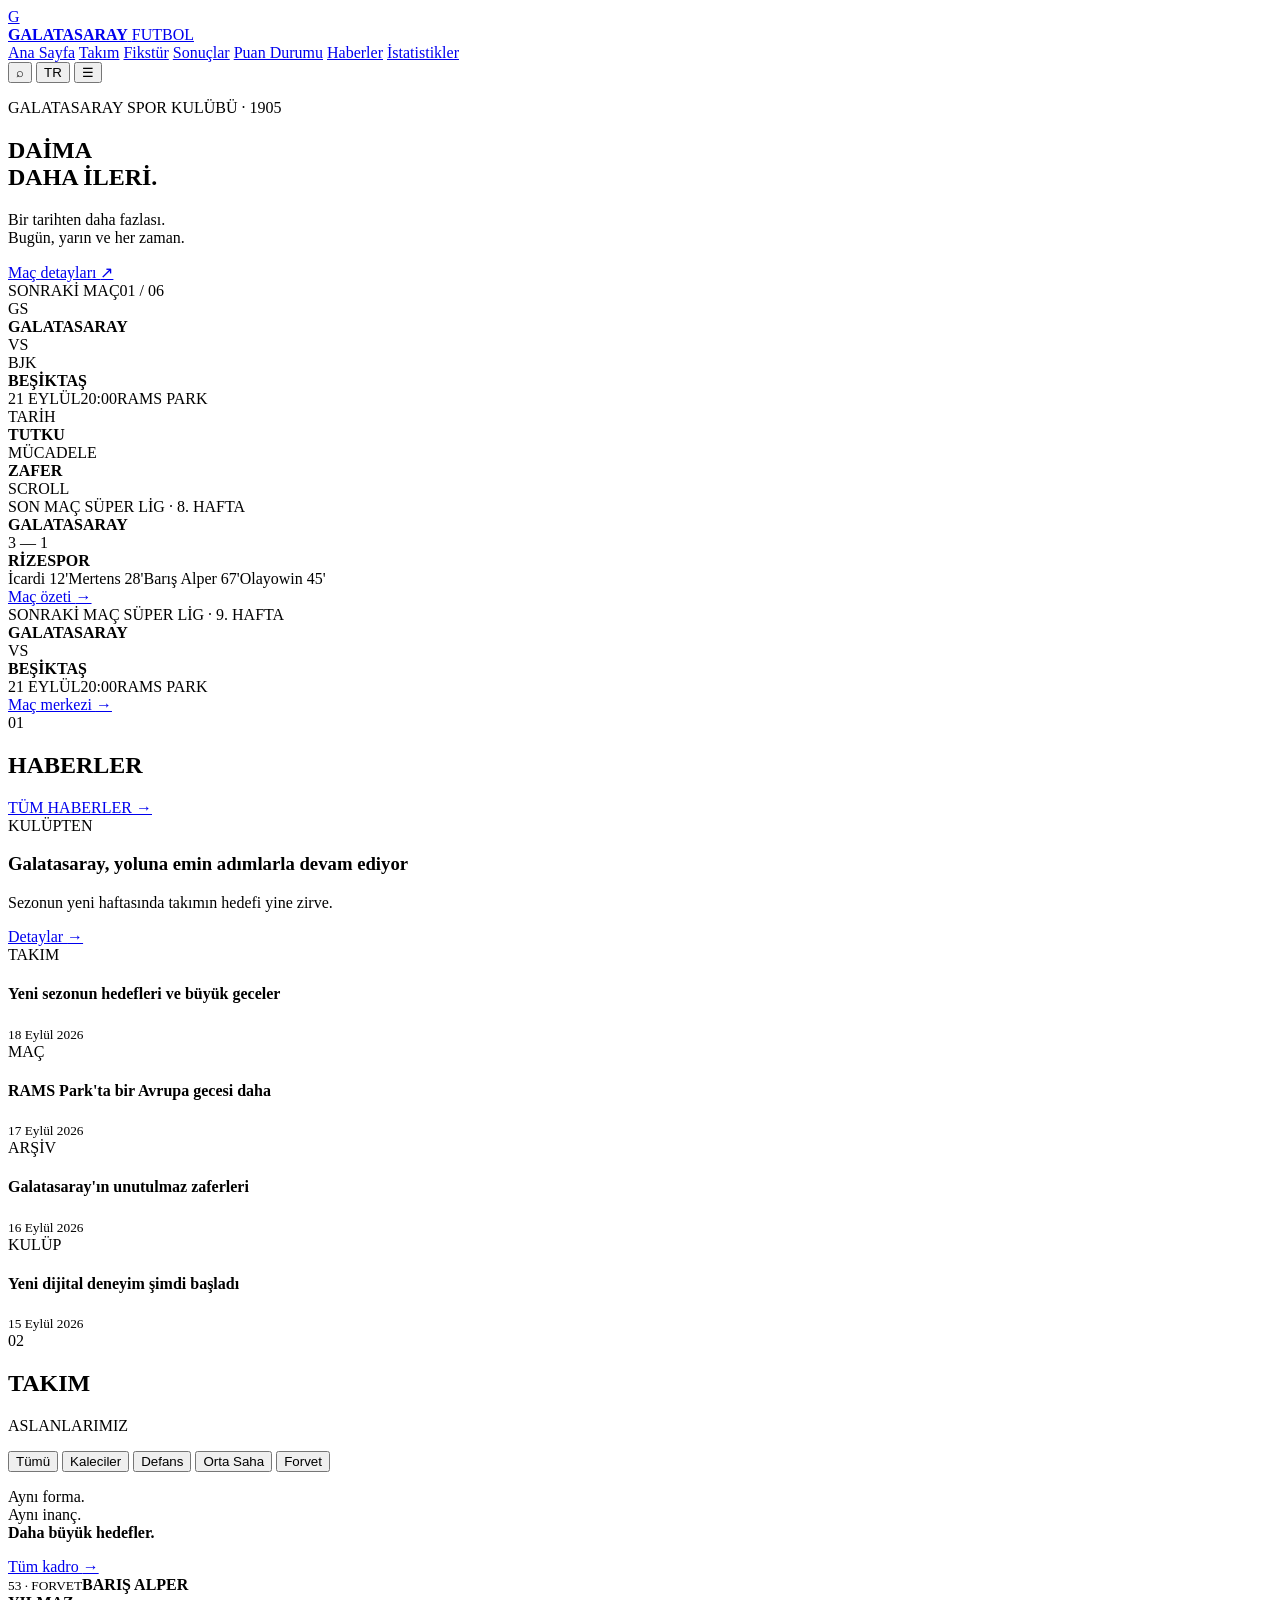
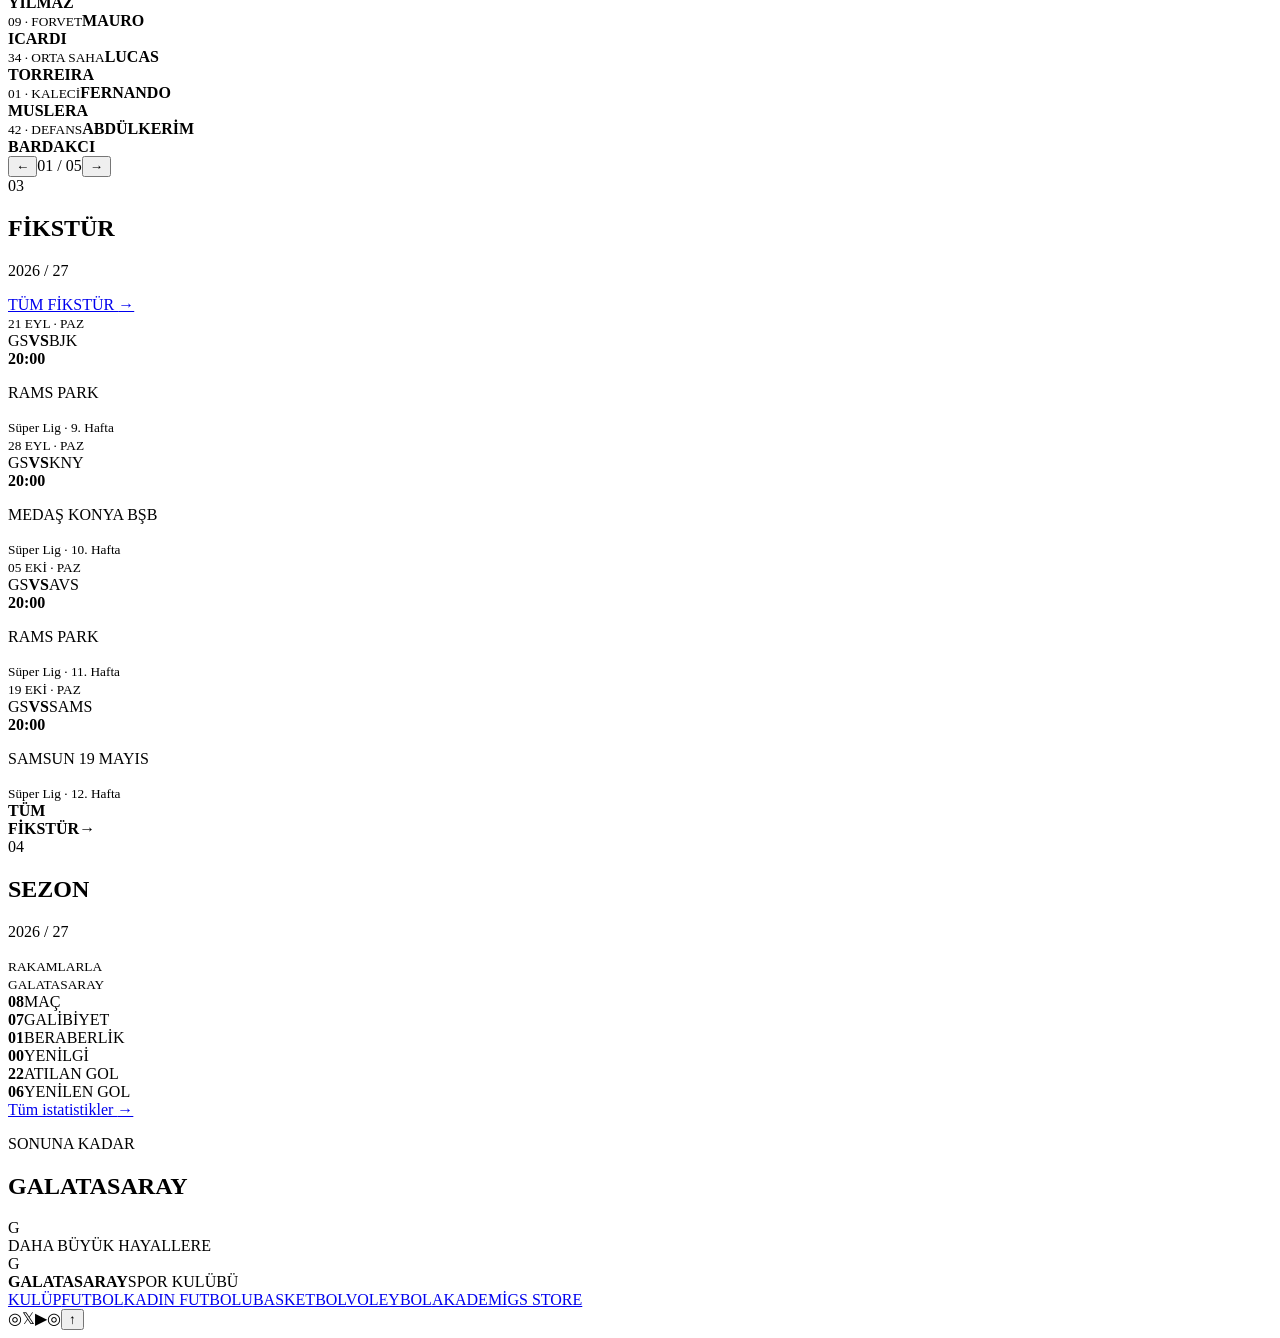
==== index[1].html @ 46cff98d "Add files via upload" ====
<!DOCTYPE html>
<html lang="tr">
<head>
  <meta charset="UTF-8" />
  <meta name="viewport" content="width=device-width, initial-scale=1.0" />
  <meta name="description" content="Galatasaray Futbol - modern taraftar deneyimi" />
  <title>Galatasaray Futbol</title>
  <link rel="preconnect" href="https://fonts.googleapis.com">
  <link rel="preconnect" href="https://fonts.gstatic.com" crossorigin>
  <link href="https://fonts.googleapis.com/css2?family=Inter:wght@400;500;600;700;800;900&family=Manrope:wght@400;500;600;700;800&display=swap" rel="stylesheet">
  <link rel="stylesheet" href="styles.css" />
</head>
<body>
  <div class="noise"></div>

  <header class="site-header" id="siteHeader">
    <a class="brand" href="#top" aria-label="Galatasaray Futbol ana sayfa">
      <div class="crest-mini">G</div>
      <div class="brand-copy">
        <strong>GALATASARAY</strong>
        <span>FUTBOL</span>
      </div>
    </a>

    <nav class="main-nav" aria-label="Ana menü">
      <a class="active" href="#top">Ana Sayfa</a>
      <a href="#team">Takım</a>
      <a href="#fixtures">Fikstür</a>
      <a href="#results">Sonuçlar</a>
      <a href="#table">Puan Durumu</a>
      <a href="#news">Haberler</a>
      <a href="#stats">İstatistikler</a>
    </nav>

    <div class="header-actions">
      <button class="icon-btn" aria-label="Ara">⌕</button>
      <button class="icon-btn" aria-label="Dil">TR</button>
      <button class="icon-btn menu-btn" aria-label="Menüyü aç">☰</button>
    </div>
  </header>

  <main id="top">
    <section class="hero section-reveal">
      <div class="hero-art" aria-hidden="true">
        <div class="hero-glow glow-1"></div>
        <div class="hero-glow glow-2"></div>
        <div class="hero-lines"></div>
        <div class="hero-orb"></div>
      </div>

      <div class="hero-copy">
        <p class="eyebrow">GALATASARAY SPOR KULÜBÜ · 1905</p>
        <h1>DAİMA<br><span>DAHA İLERİ.</span></h1>
        <p class="hero-sub">Bir tarihten daha fazlası.<br />Bugün, yarın ve her zaman.</p>
        <a class="gold-btn" href="#next-match">Maç detayları <span>↗</span></a>
      </div>

      <div class="hero-match glass-card" id="next-match">
        <div class="match-meta"><span>SONRAKİ MAÇ</span><span>01 / 06</span></div>
        <div class="teams">
          <div class="team">
            <div class="crest">GS</div>
            <strong>GALATASARAY</strong>
          </div>
          <div class="vs">VS</div>
          <div class="team">
            <div class="crest opponent">BJK</div>
            <strong>BEŞİKTAŞ</strong>
          </div>
        </div>
        <div class="match-details"><span>21 EYLÜL</span><span>20:00</span><span>RAMS PARK</span></div>
      </div>

      <div class="hero-side-note">TARİH<br /><strong>TUTKU</strong><br />MÜCADELE<br /><strong>ZAFER</strong></div>
      <div class="scroll-cue"><span>SCROLL</span><i></i></div>
    </section>

    <section class="match-strip section-reveal" id="results">
      <div class="result-panel">
        <div class="panel-kicker">SON MAÇ <span>SÜPER LİG · 8. HAFTA</span></div>
        <div class="score-row"><strong>GALATASARAY</strong><div class="score">3 <span>—</span> 1</div><strong>RİZESPOR</strong></div>
        <div class="scorers"><span>İcardi 12'</span><span>Mertens 28'</span><span>Barış Alper 67'</span><span>Olayowin 45'</span></div>
        <a href="#" class="outline-btn">Maç özeti <span>→</span></a>
      </div>
      <div class="result-panel next">
        <div class="panel-kicker">SONRAKİ MAÇ <span>SÜPER LİG · 9. HAFTA</span></div>
        <div class="score-row compact"><strong>GALATASARAY</strong><div class="score">VS</div><strong>BEŞİKTAŞ</strong></div>
        <div class="match-details"><span>21 EYLÜL</span><span>20:00</span><span>RAMS PARK</span></div>
        <a href="#fixtures" class="outline-btn">Maç merkezi <span>→</span></a>
      </div>
    </section>

    <section class="content-section news-section section-reveal" id="news">
      <div class="section-heading">
        <div><span class="section-index">01</span><h2>HABERLER</h2></div>
        <a href="#" class="text-link">TÜM HABERLER <span>→</span></a>
      </div>

      <div class="news-layout">
        <article class="featured-news">
          <div class="fake-photo photo-football"></div>
          <div class="news-tag">KULÜPTEN</div>
          <h3>Galatasaray, yoluna emin adımlarla devam ediyor</h3>
          <p>Sezonun yeni haftasında takımın hedefi yine zirve.</p>
          <a href="#" class="outline-btn">Detaylar <span>→</span></a>
        </article>
        <div class="news-list">
          <article class="news-item"><div class="thumb thumb-1"></div><div><span>TAKIM</span><h4>Yeni sezonun hedefleri ve büyük geceler</h4><small>18 Eylül 2026</small></div></article>
          <article class="news-item"><div class="thumb thumb-2"></div><div><span>MAÇ</span><h4>RAMS Park'ta bir Avrupa gecesi daha</h4><small>17 Eylül 2026</small></div></article>
          <article class="news-item"><div class="thumb thumb-3"></div><div><span>ARŞİV</span><h4>Galatasaray'ın unutulmaz zaferleri</h4><small>16 Eylül 2026</small></div></article>
          <article class="news-item"><div class="thumb thumb-4"></div><div><span>KULÜP</span><h4>Yeni dijital deneyim şimdi başladı</h4><small>15 Eylül 2026</small></div></article>
        </div>
      </div>
    </section>

    <section class="content-section team-section section-reveal" id="team">
      <div class="section-heading">
        <div><span class="section-index">02</span><h2>TAKIM</h2><p>ASLANLARIMIZ</p></div>
        <div class="role-tabs" role="tablist">
          <button class="role-tab active" data-role="all">Tümü</button>
          <button class="role-tab" data-role="kaleciler">Kaleciler</button>
          <button class="role-tab" data-role="defans">Defans</button>
          <button class="role-tab" data-role="orta">Orta Saha</button>
          <button class="role-tab" data-role="forvet">Forvet</button>
        </div>
      </div>

      <div class="team-stage">
        <div class="team-copy">
          <p>Aynı forma.<br />Aynı inanç.<br /><strong>Daha büyük hedefler.</strong></p>
          <a href="#" class="outline-btn">Tüm kadro <span>→</span></a>
        </div>
        <div class="player-carousel" id="playerCarousel">
          <article class="player-card featured" data-role="forvet"><div class="player-silhouette p1"></div><div class="player-info"><small>53 · FORVET</small><strong>BARIŞ ALPER<br />YILMAZ</strong></div></article>
          <article class="player-card" data-role="forvet"><div class="player-silhouette p2"></div><div class="player-info"><small>09 · FORVET</small><strong>MAURO<br />ICARDI</strong></div></article>
          <article class="player-card" data-role="orta"><div class="player-silhouette p3"></div><div class="player-info"><small>34 · ORTA SAHA</small><strong>LUCAS<br />TORREIRA</strong></div></article>
          <article class="player-card" data-role="kaleciler"><div class="player-silhouette p4"></div><div class="player-info"><small>01 · KALECİ</small><strong>FERNANDO<br />MUSLERA</strong></div></article>
          <article class="player-card" data-role="defans"><div class="player-silhouette p5"></div><div class="player-info"><small>42 · DEFANS</small><strong>ABDÜLKERİM<br />BARDAKCI</strong></div></article>
        </div>
        <div class="carousel-controls"><button id="prevPlayer">←</button><span id="playerCount">01 / 05</span><button id="nextPlayer">→</button></div>
      </div>
    </section>

    <section class="content-section fixture-section section-reveal" id="fixtures">
      <div class="section-heading">
        <div><span class="section-index">03</span><h2>FİKSTÜR</h2><p>2026 / 27</p></div>
        <a href="#" class="text-link">TÜM FİKSTÜR <span>→</span></a>
      </div>
      <div class="fixture-track">
        <article class="fixture-card active"><small>21 EYL · PAZ</small><div class="fixture-teams"><span>GS</span><b>VS</b><span>BJK</span></div><strong>20:00</strong><p>RAMS PARK</p><small>Süper Lig · 9. Hafta</small></article>
        <article class="fixture-card"><small>28 EYL · PAZ</small><div class="fixture-teams"><span>GS</span><b>VS</b><span>KNY</span></div><strong>20:00</strong><p>MEDAŞ KONYA BŞB</p><small>Süper Lig · 10. Hafta</small></article>
        <article class="fixture-card"><small>05 EKİ · PAZ</small><div class="fixture-teams"><span>GS</span><b>VS</b><span>AVS</span></div><strong>20:00</strong><p>RAMS PARK</p><small>Süper Lig · 11. Hafta</small></article>
        <article class="fixture-card"><small>19 EKİ · PAZ</small><div class="fixture-teams"><span>GS</span><b>VS</b><span>SAMS</span></div><strong>20:00</strong><p>SAMSUN 19 MAYIS</p><small>Süper Lig · 12. Hafta</small></article>
        <article class="fixture-card all-fixtures"><b>TÜM<br />FİKSTÜR</b><span>→</span></article>
      </div>
    </section>

    <section class="content-section season-section section-reveal" id="stats">
      <div class="season-copy"><span class="section-index">04</span><h2>SEZON</h2><p>2026 / 27</p><small>RAKAMLARLA<br />GALATASARAY</small></div>
      <div class="season-stats">
        <div><strong>08</strong><span>MAÇ</span></div>
        <div><strong>07</strong><span>GALİBİYET</span></div>
        <div><strong>01</strong><span>BERABERLİK</span></div>
        <div><strong>00</strong><span>YENİLGİ</span></div>
        <div><strong>22</strong><span>ATILAN GOL</span></div>
        <div><strong>06</strong><span>YENİLEN GOL</span></div>
      </div>
      <a href="#table" class="outline-btn">Tüm istatistikler <span>→</span></a>
    </section>

    <section class="stadium-section section-reveal" id="table">
      <div class="stadium-overlay"></div>
      <div class="stadium-content"><p>SONUNA KADAR</p><h2>GALATASARAY</h2><div class="crest-large">G</div><span>DAHA BÜYÜK HAYALLERE</span></div>
    </section>
  </main>

  <footer class="site-footer">
    <div class="brand footer-brand"><div class="crest-mini">G</div><div class="brand-copy"><strong>GALATASARAY</strong><span>SPOR KULÜBÜ</span></div></div>
    <div class="footer-links"><a href="#">KULÜP</a><a href="#">FUTBOL</a><a href="#">KADIN FUTBOLU</a><a href="#">BASKETBOL</a><a href="#">VOLEYBOL</a><a href="#">AKADEMİ</a><a href="#">GS STORE</a></div>
    <div class="socials"><span>◎</span><span>𝕏</span><span>▶</span><span>◎</span><button id="backTop" aria-label="Başa dön">↑</button></div>
  </footer>

  <script src="script.js"></script>
</body>
</html>
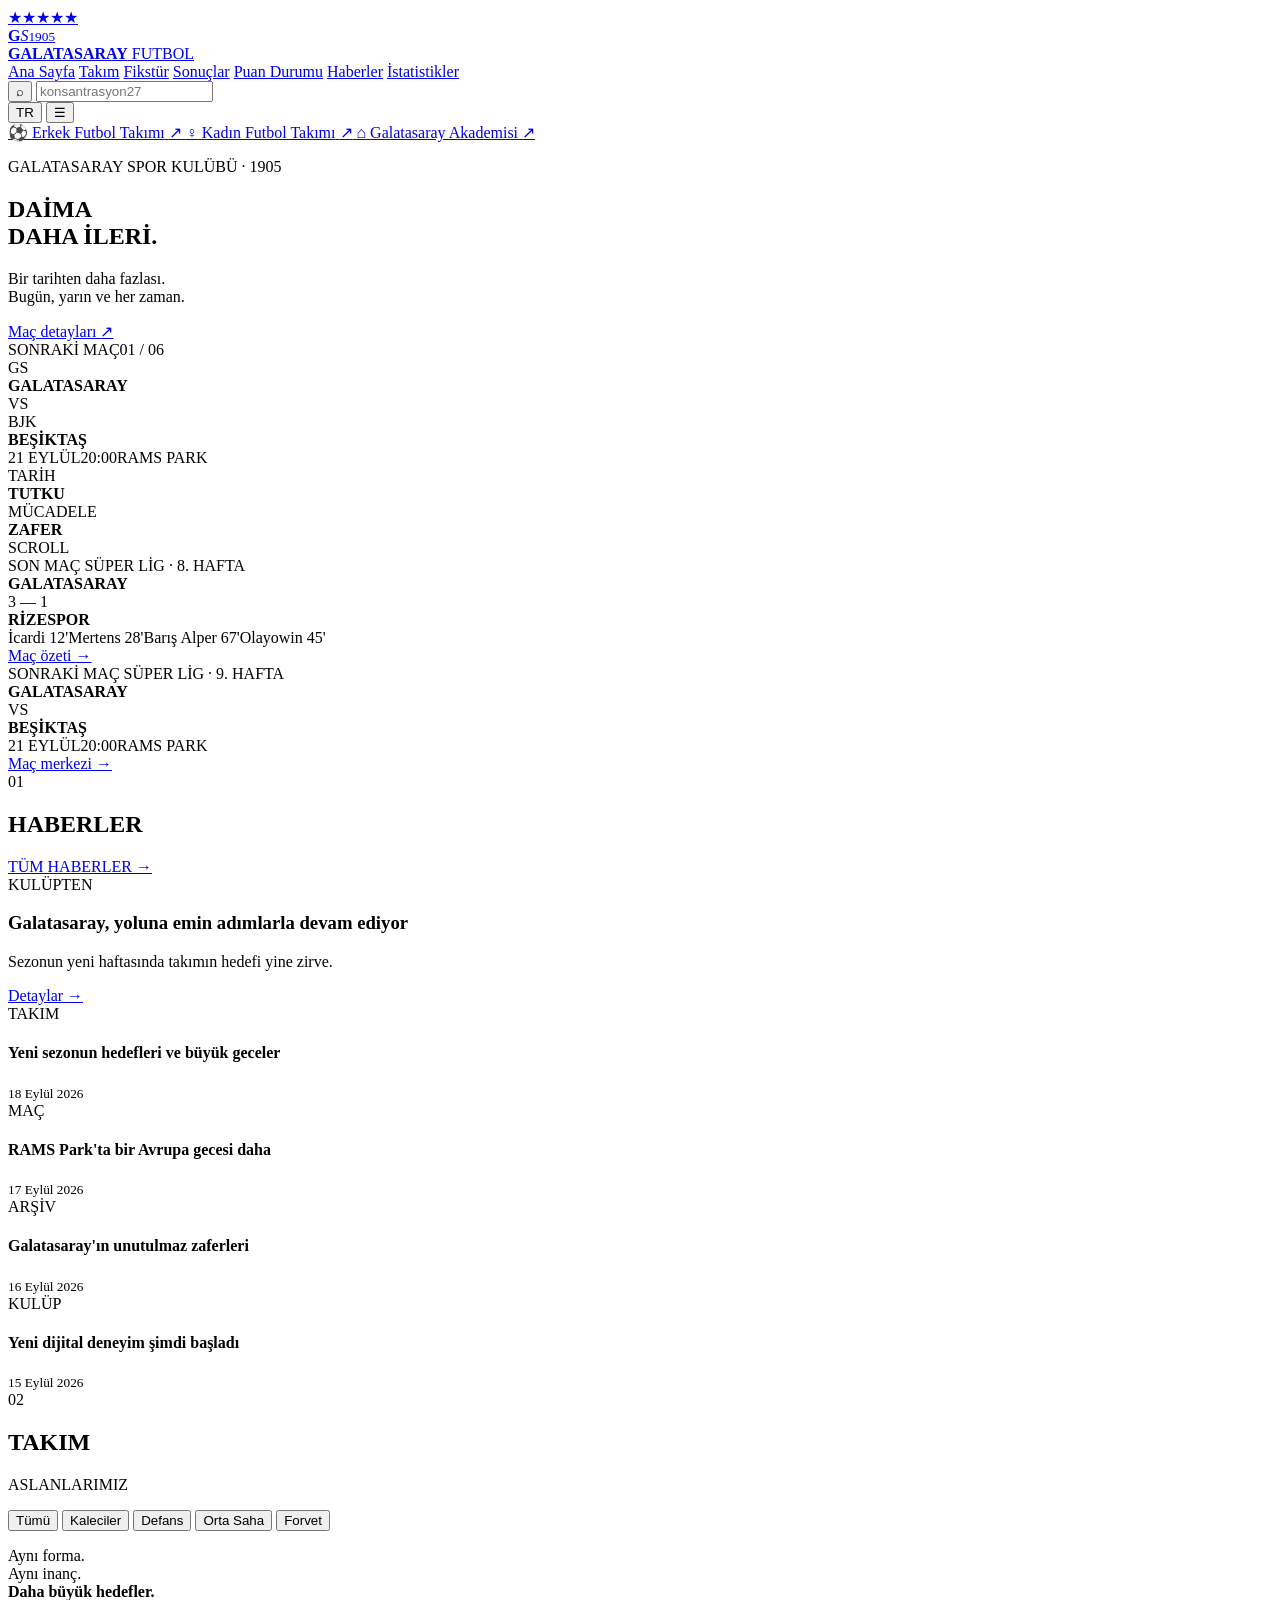
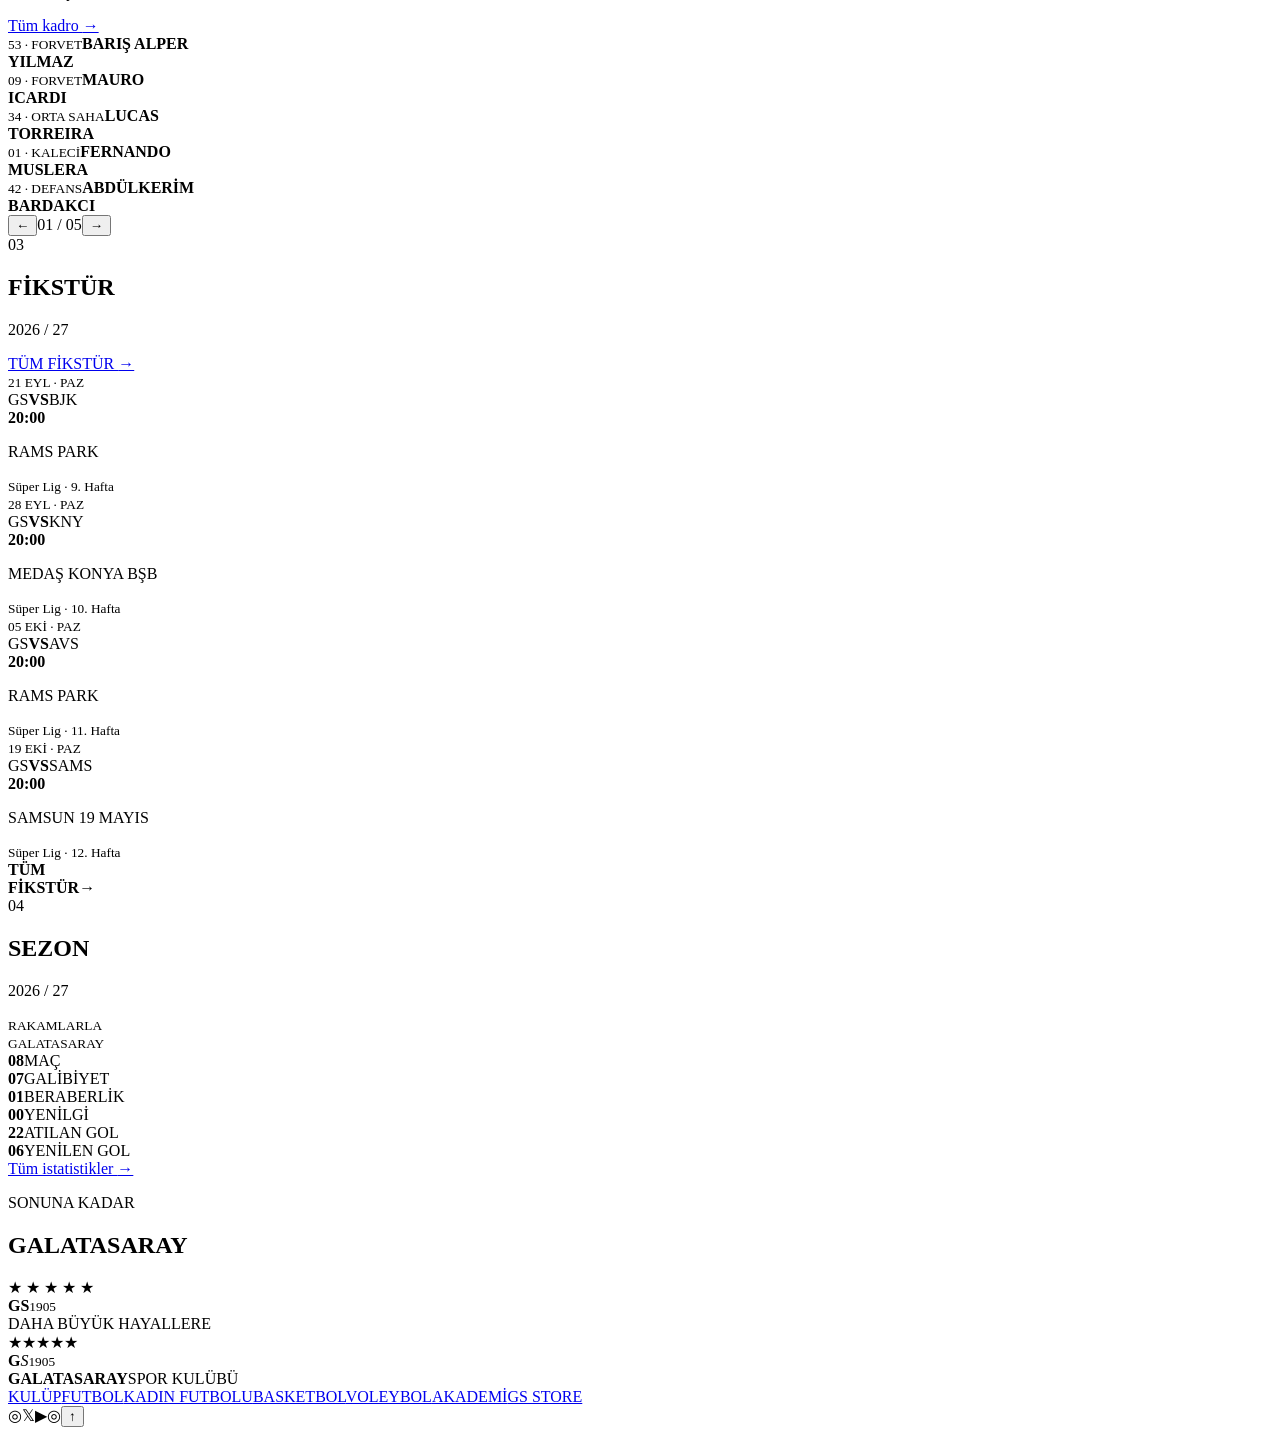
==== commit 3203b800: "Add files via upload" ====
--- a/index[1].html
+++ b/index[1].html
@@ -15,7 +15,10 @@
 
   <header class="site-header" id="siteHeader">
     <a class="brand" href="#top" aria-label="Galatasaray Futbol ana sayfa">
-      <div class="crest-mini">G</div>
+      <div class="crest-mini" aria-hidden="true">
+        <div class="crest-stars"><span>★</span><span>★</span><span>★</span><span>★</span><span>★</span></div>
+        <div class="crest-mark"><b>G</b><em>S</em><small>1905</small></div>
+      </div>
       <div class="brand-copy">
         <strong>GALATASARAY</strong>
         <span>FUTBOL</span>
@@ -33,14 +36,37 @@
     </nav>
 
     <div class="header-actions">
-      <button class="icon-btn" aria-label="Ara">⌕</button>
+      <div class="search-wrap" id="searchWrap">
+        <button class="icon-btn search-trigger" id="searchTrigger" aria-label="Ara" aria-expanded="false">⌕</button>
+        <input id="siteSearch" type="search" placeholder="konsantrasyon27" aria-label="Site içinde ara" autocomplete="off" />
+      </div>
       <button class="icon-btn" aria-label="Dil">TR</button>
       <button class="icon-btn menu-btn" aria-label="Menüyü aç">☰</button>
     </div>
   </header>
 
+  <div class="football-nav" aria-label="Futbol bölümleri">
+    <a class="football-nav-item active" href="erkek-futbol.html">
+      <span class="nav-icon ball-icon">⚽</span>
+      <span>Erkek Futbol Takımı</span>
+      <span class="nav-arrow">↗</span>
+    </a>
+    <a class="football-nav-item" href="kadin-futbol.html">
+      <span class="nav-icon">♀</span>
+      <span>Kadın Futbol Takımı</span>
+      <span class="nav-arrow">↗</span>
+    </a>
+    <a class="football-nav-item" href="galatasaray-akademisi.html">
+      <span class="nav-icon">⌂</span>
+      <span>Galatasaray Akademisi</span>
+      <span class="nav-arrow">↗</span>
+    </a>
+  </div>
+
   <main id="top">
     <section class="hero section-reveal">
+      <div class="hero-image" aria-hidden="true"></div>
+      <div class="hero-backdrop" aria-hidden="true"></div>
       <div class="hero-art" aria-hidden="true">
         <div class="hero-glow glow-1"></div>
         <div class="hero-glow glow-2"></div>
@@ -59,7 +85,7 @@
         <div class="match-meta"><span>SONRAKİ MAÇ</span><span>01 / 06</span></div>
         <div class="teams">
           <div class="team">
-            <div class="crest">GS</div>
+            <div class="crest small-crest">GS</div>
             <strong>GALATASARAY</strong>
           </div>
           <div class="vs">VS</div>
@@ -170,13 +196,13 @@
 
     <section class="stadium-section section-reveal" id="table">
       <div class="stadium-overlay"></div>
-      <div class="stadium-content"><p>SONUNA KADAR</p><h2>GALATASARAY</h2><div class="crest-large">G</div><span>DAHA BÜYÜK HAYALLERE</span></div>
+      <div class="stadium-content"><p>SONUNA KADAR</p><h2>GALATASARAY</h2><div class="crest-large"><div class="large-stars">★ ★ ★ ★ ★</div><strong>GS</strong><small>1905</small></div><span>DAHA BÜYÜK HAYALLERE</span></div>
     </section>
   </main>
 
   <footer class="site-footer">
-    <div class="brand footer-brand"><div class="crest-mini">G</div><div class="brand-copy"><strong>GALATASARAY</strong><span>SPOR KULÜBÜ</span></div></div>
-    <div class="footer-links"><a href="#">KULÜP</a><a href="#">FUTBOL</a><a href="#">KADIN FUTBOLU</a><a href="#">BASKETBOL</a><a href="#">VOLEYBOL</a><a href="#">AKADEMİ</a><a href="#">GS STORE</a></div>
+    <div class="brand footer-brand"><div class="crest-mini" aria-hidden="true"><div class="crest-stars"><span>★</span><span>★</span><span>★</span><span>★</span><span>★</span></div><div class="crest-mark"><b>G</b><em>S</em><small>1905</small></div></div><div class="brand-copy"><strong>GALATASARAY</strong><span>SPOR KULÜBÜ</span></div></div>
+    <div class="footer-links"><a href="#">KULÜP</a><a href="#">FUTBOL</a><a href="kadin-futbol.html">KADIN FUTBOLU</a><a href="#">BASKETBOL</a><a href="#">VOLEYBOL</a><a href="galatasaray-akademisi.html">AKADEMİ</a><a href="#">GS STORE</a></div>
     <div class="socials"><span>◎</span><span>𝕏</span><span>▶</span><span>◎</span><button id="backTop" aria-label="Başa dön">↑</button></div>
   </footer>
 
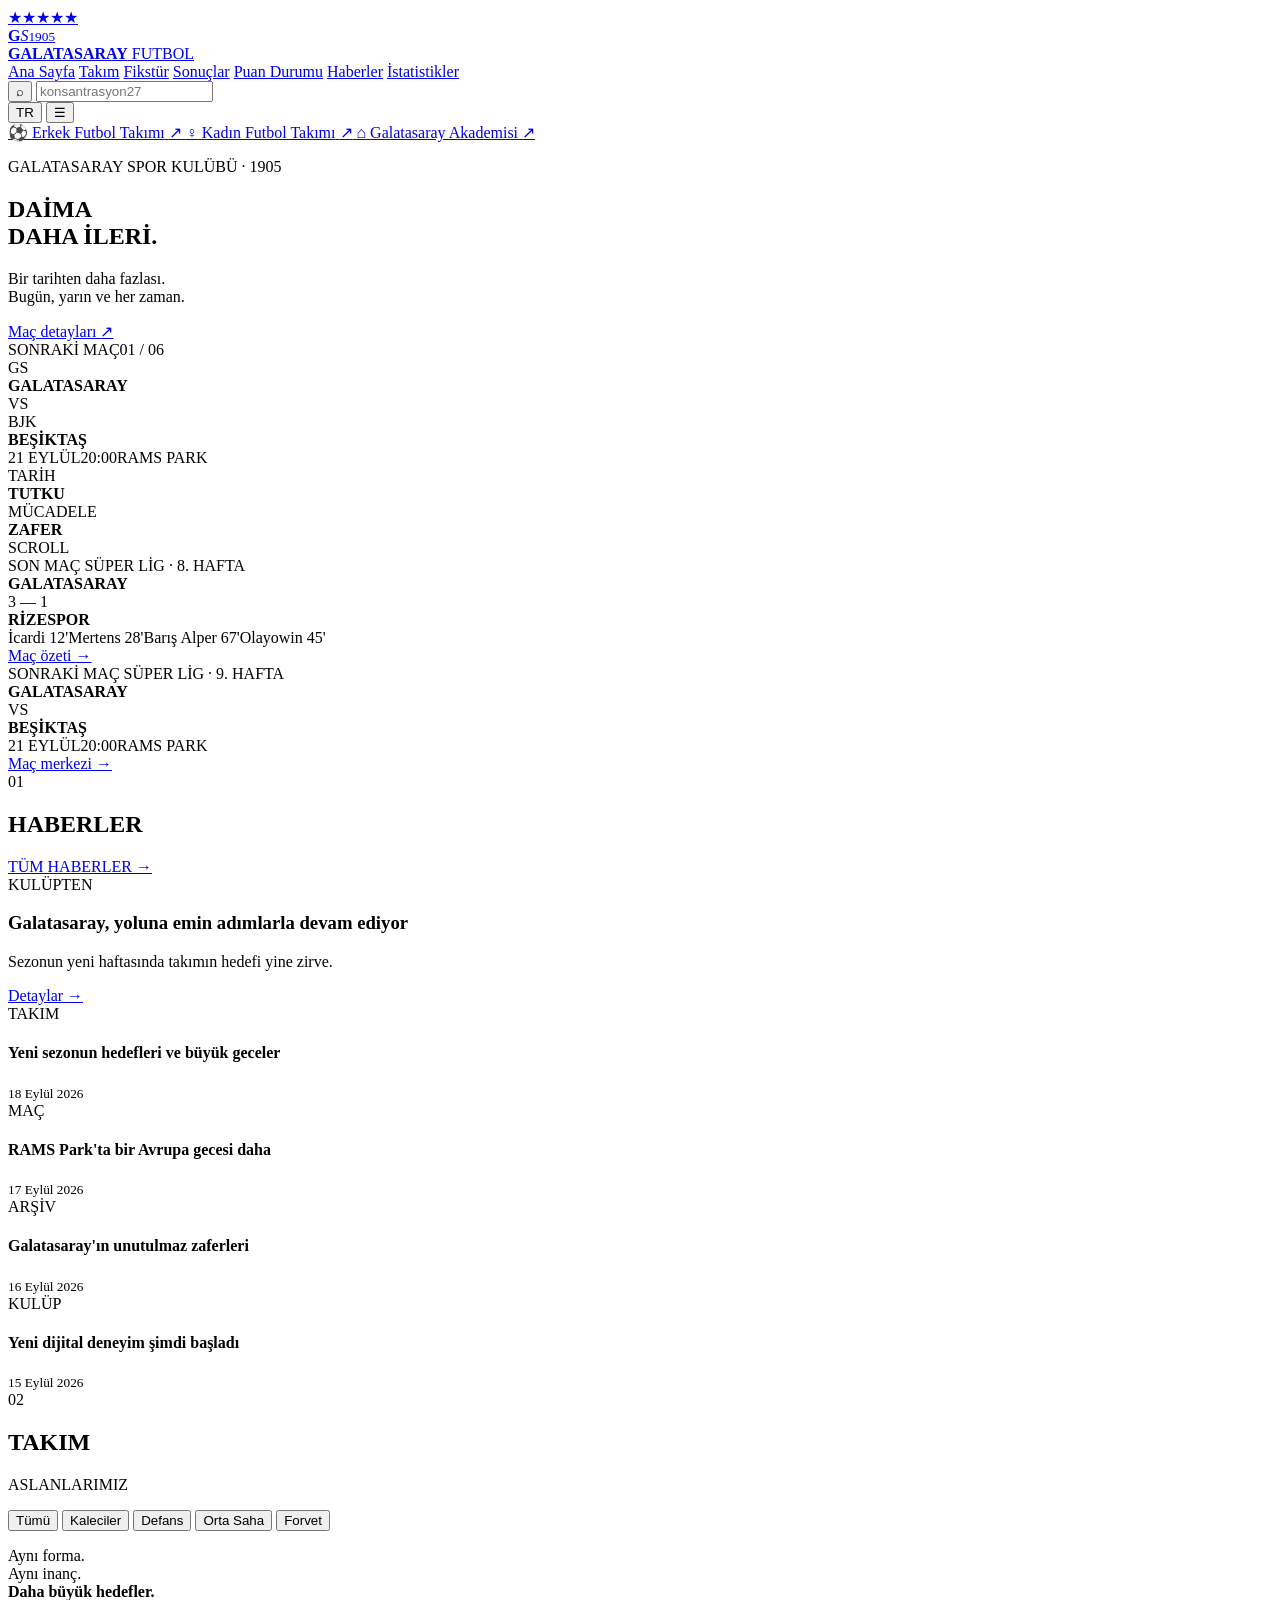
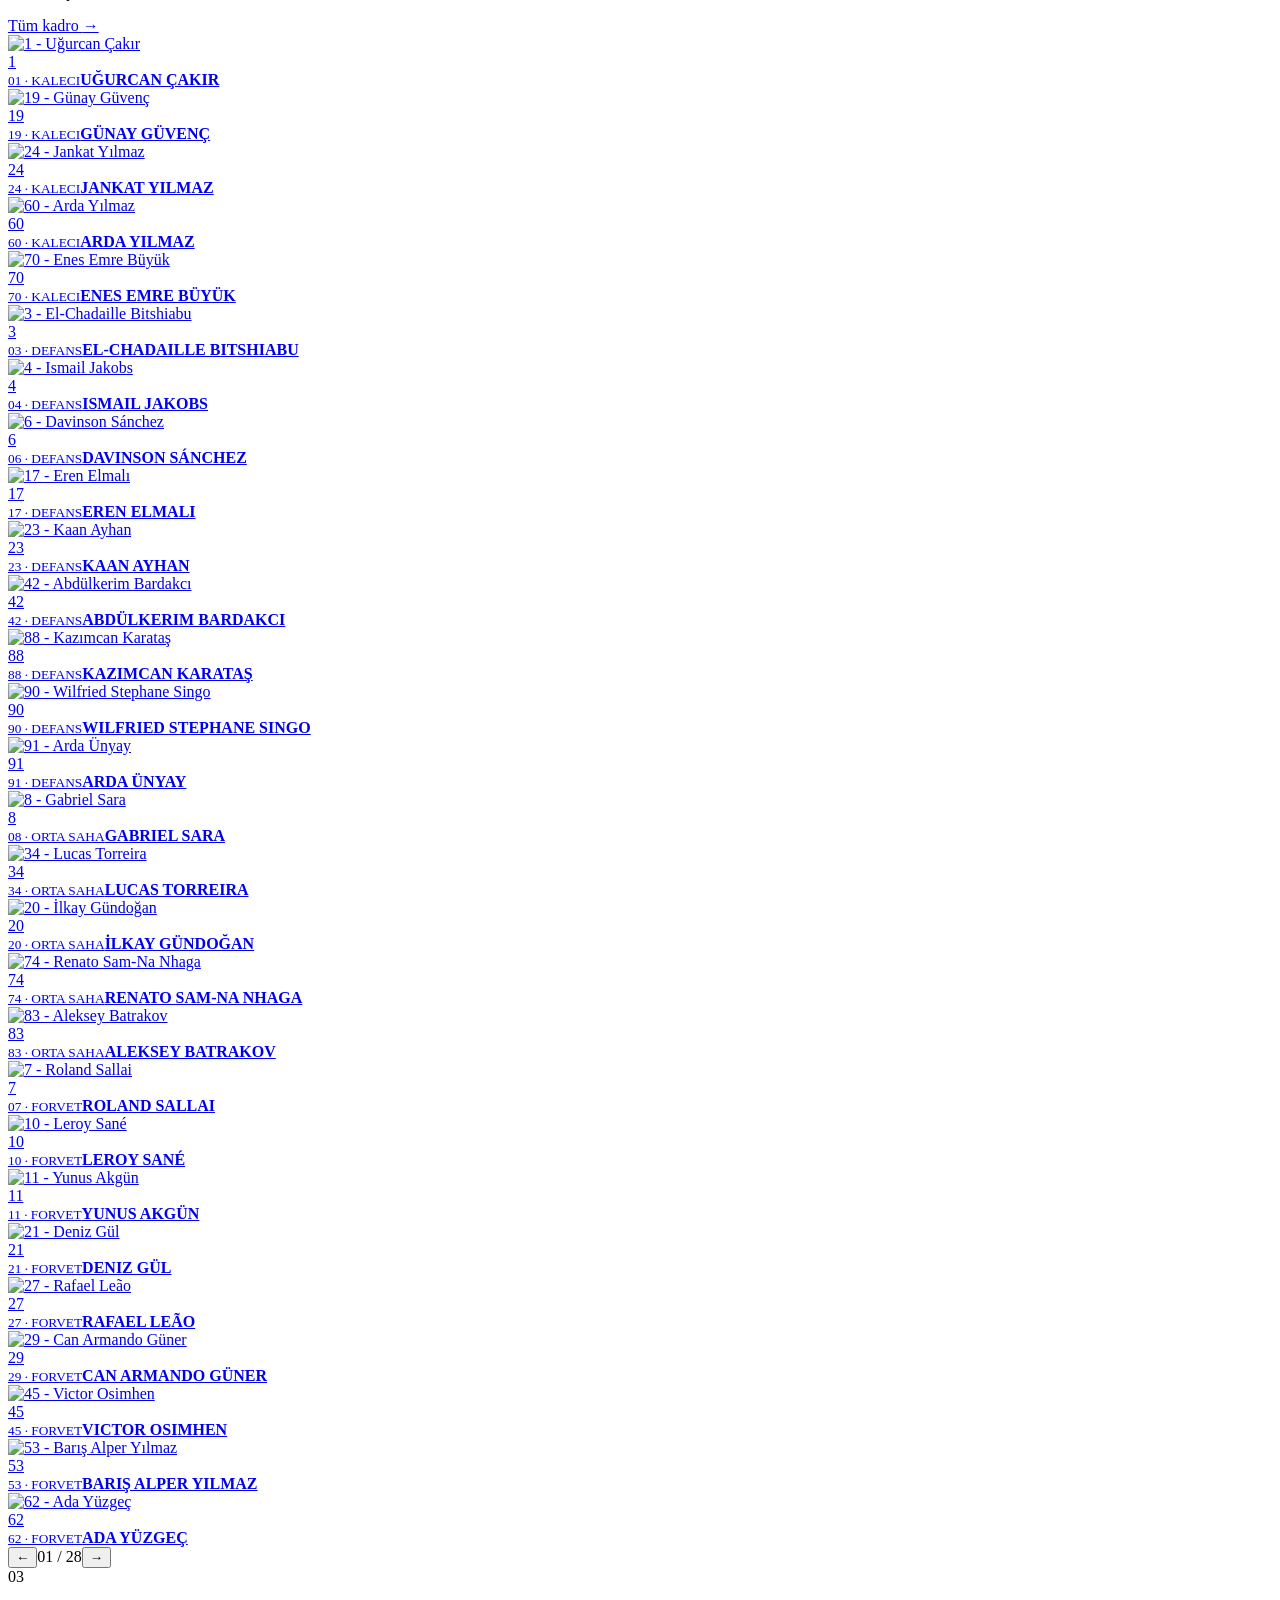
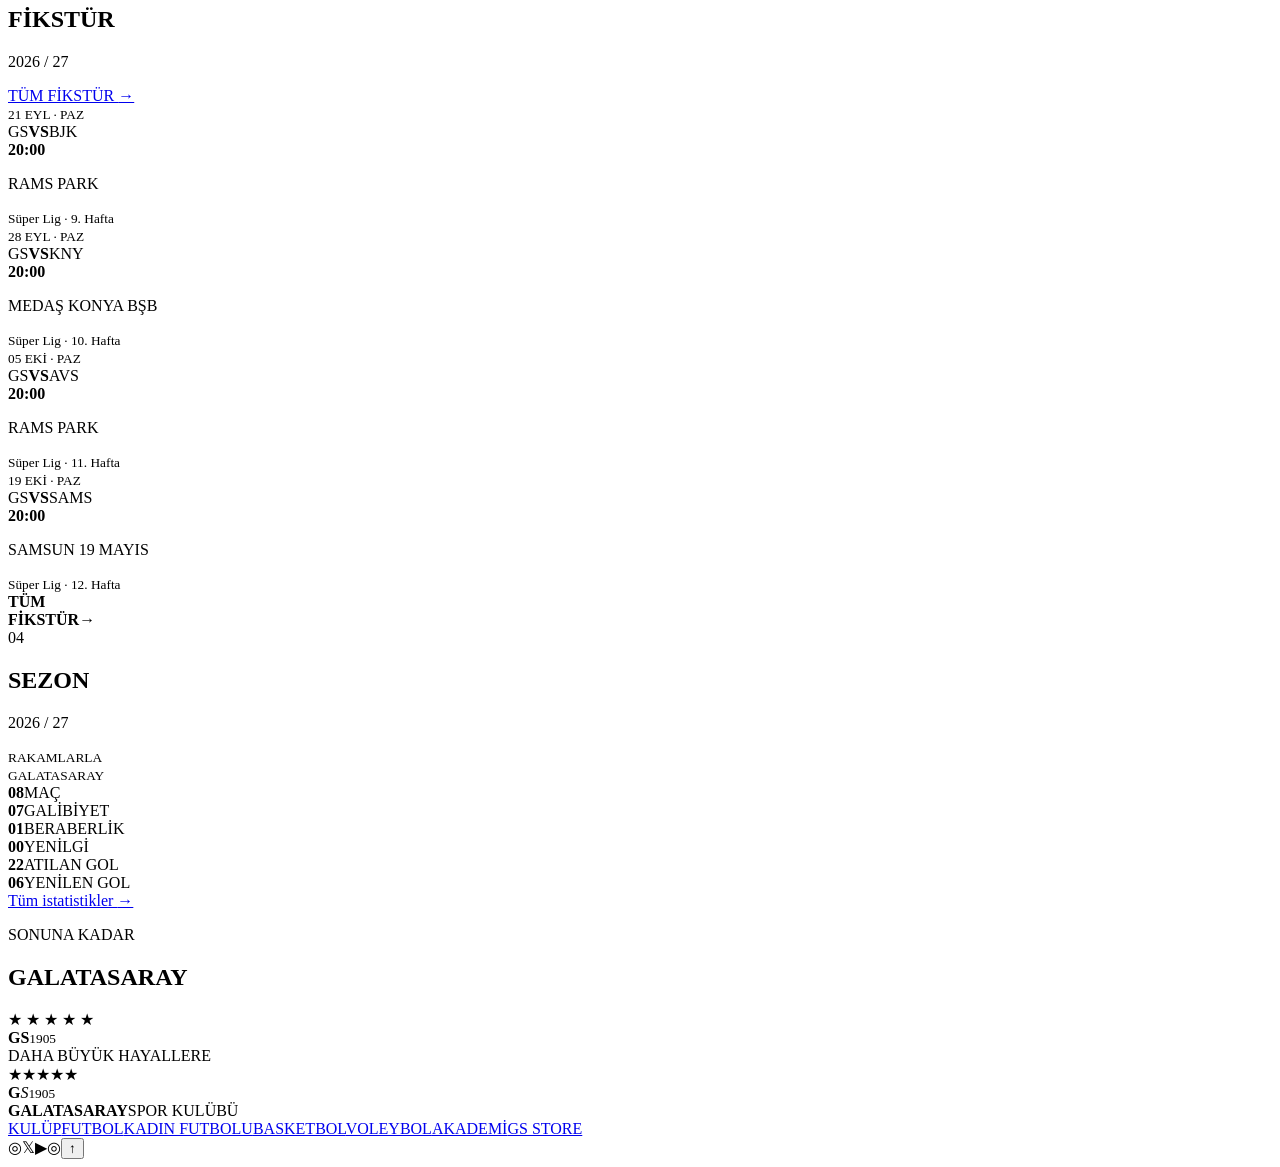
==== commit f6ead252: "Add files via upload" ====
--- a/index[1].html
+++ b/index[1].html
@@ -157,13 +157,176 @@
           <a href="#" class="outline-btn">Tüm kadro <span>→</span></a>
         </div>
         <div class="player-carousel" id="playerCarousel">
-          <article class="player-card featured" data-role="forvet"><div class="player-silhouette p1"></div><div class="player-info"><small>53 · FORVET</small><strong>BARIŞ ALPER<br />YILMAZ</strong></div></article>
-          <article class="player-card" data-role="forvet"><div class="player-silhouette p2"></div><div class="player-info"><small>09 · FORVET</small><strong>MAURO<br />ICARDI</strong></div></article>
-          <article class="player-card" data-role="orta"><div class="player-silhouette p3"></div><div class="player-info"><small>34 · ORTA SAHA</small><strong>LUCAS<br />TORREIRA</strong></div></article>
-          <article class="player-card" data-role="kaleciler"><div class="player-silhouette p4"></div><div class="player-info"><small>01 · KALECİ</small><strong>FERNANDO<br />MUSLERA</strong></div></article>
-          <article class="player-card" data-role="defans"><div class="player-silhouette p5"></div><div class="player-info"><small>42 · DEFANS</small><strong>ABDÜLKERİM<br />BARDAKCI</strong></div></article>
-        </div>
-        <div class="carousel-controls"><button id="prevPlayer">←</button><span id="playerCount">01 / 05</span><button id="nextPlayer">→</button></div>
+          <a class="player-card" data-role="kaleciler" href="https://www.galatasaray.org/p/1-ugurcan-cakir/3548" target="_blank" rel="noopener">
+            <div class="player-photo"><img src="https://hlkiurt3.rocketcdn.com/profiles/9dd9166532544af8adf8c58d23d4c254.jpeg" alt="1 - Uğurcan Çakır" loading="lazy" /></div>
+            <div class="player-shade"></div>
+            <div class="player-number">1</div>
+            <div class="player-info"><small>01 · KALECI</small><strong>UĞURCAN ÇAKIR</strong></div>
+          </a>
+          <a class="player-card" data-role="kaleciler" href="https://www.galatasaray.org/p/19-gunay-guvenc/3133" target="_blank" rel="noopener">
+            <div class="player-photo"><img src="https://hlkiurt3.rocketcdn.com/profiles/75102a05297a4fb1a8b783bcdb4ba175.jpeg" alt="19 - Günay Güvenç" loading="lazy" /></div>
+            <div class="player-shade"></div>
+            <div class="player-number">19</div>
+            <div class="player-info"><small>19 · KALECI</small><strong>GÜNAY GÜVENÇ</strong></div>
+          </a>
+          <a class="player-card" data-role="kaleciler" href="https://www.galatasaray.org/en/p/24-jankat-yilmaz/2973" target="_blank" rel="noopener">
+            <div class="player-photo"><img src="https://hlkiurt3.rocketcdn.com/profiles/614b469e1c86470f94e2e1f7015e9ee9.jpeg" alt="24 - Jankat Yılmaz" loading="lazy" /></div>
+            <div class="player-shade"></div>
+            <div class="player-number">24</div>
+            <div class="player-info"><small>24 · KALECI</small><strong>JANKAT YILMAZ</strong></div>
+          </a>
+          <a class="player-card" data-role="kaleciler" href="https://www.galatasaray.org/p/60-arda-yilmaz/3716" target="_blank" rel="noopener">
+            <div class="player-photo"><img src="https://hlkiurt3.rocketcdn.com/profiles/9dab8972842a43f3accca37512ed66cb.jpeg" alt="60 - Arda Yılmaz" loading="lazy" /></div>
+            <div class="player-shade"></div>
+            <div class="player-number">60</div>
+            <div class="player-info"><small>60 · KALECI</small><strong>ARDA YILMAZ</strong></div>
+          </a>
+          <a class="player-card" data-role="kaleciler" href="https://www.galatasaray.org/p/70-enes-emre-buyuk/619" target="_blank" rel="noopener">
+            <div class="player-photo"><img src="https://hlkiurt3.rocketcdn.com/profiles/8cd14294946d4592818da1cf47fc4027.jpeg" alt="70 - Enes Emre Büyük" loading="lazy" /></div>
+            <div class="player-shade"></div>
+            <div class="player-number">70</div>
+            <div class="player-info"><small>70 · KALECI</small><strong>ENES EMRE BÜYÜK</strong></div>
+          </a>
+          <a class="player-card" data-role="defans" href="https://www.galatasaray.org/p/3-el-chadaille-bitshiabu/3760" target="_blank" rel="noopener">
+            <div class="player-photo"><img src="https://hlkiurt3.rocketcdn.com/profiles/17a5279e2ddd471db966dc6170472273.jpeg" alt="3 - El-Chadaille Bitshiabu" loading="lazy" /></div>
+            <div class="player-shade"></div>
+            <div class="player-number">3</div>
+            <div class="player-info"><small>03 · DEFANS</small><strong>EL-CHADAILLE BITSHIABU</strong></div>
+          </a>
+          <a class="player-card" data-role="defans" href="https://www.galatasaray.org/p/4-ismail-jakobs/3313" target="_blank" rel="noopener">
+            <div class="player-photo"><img src="https://hlkiurt3.rocketcdn.com/profiles/57168e59dd064205b08884d99b4d0b9a.jpeg" alt="4 - Ismail Jakobs" loading="lazy" /></div>
+            <div class="player-shade"></div>
+            <div class="player-number">4</div>
+            <div class="player-info"><small>04 · DEFANS</small><strong>ISMAIL JAKOBS</strong></div>
+          </a>
+          <a class="player-card" data-role="defans" href="https://www.galatasaray.org/p/davinson-sanchez/3151" target="_blank" rel="noopener">
+            <div class="player-photo"><img src="https://hlkiurt3.rocketcdn.com/profiles/53e45ca47eaf446487cc10dcd2cdbf15.jpeg" alt="6 - Davinson Sánchez" loading="lazy" /></div>
+            <div class="player-shade"></div>
+            <div class="player-number">6</div>
+            <div class="player-info"><small>06 · DEFANS</small><strong>DAVINSON SÁNCHEZ</strong></div>
+          </a>
+          <a class="player-card" data-role="defans" href="https://www.galatasaray.org/p/17-eren-elmali/3473" target="_blank" rel="noopener">
+            <div class="player-photo"><img src="https://hlkiurt3.rocketcdn.com/profiles/c501210e1f5849eda29bc688dab84015.jpeg" alt="17 - Eren Elmalı" loading="lazy" /></div>
+            <div class="player-shade"></div>
+            <div class="player-number">17</div>
+            <div class="player-info"><small>17 · DEFANS</small><strong>EREN ELMALI</strong></div>
+          </a>
+          <a class="player-card" data-role="defans" href="https://www.galatasaray.org/p/kaan-ayhan/3108" target="_blank" rel="noopener">
+            <div class="player-photo"><img src="https://hlkiurt3.rocketcdn.com/profiles/cb6d386cd51442eeaf4820fa711b9f99.jpeg" alt="23 - Kaan Ayhan" loading="lazy" /></div>
+            <div class="player-shade"></div>
+            <div class="player-number">23</div>
+            <div class="player-info"><small>23 · DEFANS</small><strong>KAAN AYHAN</strong></div>
+          </a>
+          <a class="player-card" data-role="defans" href="https://www.galatasaray.org/p/abdulkerim-bardakci/2924" target="_blank" rel="noopener">
+            <div class="player-photo"><img src="https://hlkiurt3.rocketcdn.com/profiles/7f4d3134330f4daab8df2b308a31e2a5.jpeg" alt="42 - Abdülkerim Bardakcı" loading="lazy" /></div>
+            <div class="player-shade"></div>
+            <div class="player-number">42</div>
+            <div class="player-info"><small>42 · DEFANS</small><strong>ABDÜLKERIM BARDAKCI</strong></div>
+          </a>
+          <a class="player-card" data-role="defans" href="https://www.galatasaray.org/p/88-kazimcan-karatas/2930" target="_blank" rel="noopener">
+            <div class="player-photo"><img src="https://hlkiurt3.rocketcdn.com/profiles/46111c9ccb794fc8a1d082330db7c82a.jpeg" alt="88 - Kazımcan Karataş" loading="lazy" /></div>
+            <div class="player-shade"></div>
+            <div class="player-number">88</div>
+            <div class="player-info"><small>88 · DEFANS</small><strong>KAZIMCAN KARATAŞ</strong></div>
+          </a>
+          <a class="player-card" data-role="defans" href="https://www.galatasaray.org/p/wilfried-stephane-singo/3546" target="_blank" rel="noopener">
+            <div class="player-photo"><img src="https://hlkiurt3.rocketcdn.com/profiles/0b42a4f8c6e145cd90a8b01b77ab3bf2.jpeg" alt="90 - Wilfried Stephane Singo" loading="lazy" /></div>
+            <div class="player-shade"></div>
+            <div class="player-number">90</div>
+            <div class="player-info"><small>90 · DEFANS</small><strong>WILFRIED STEPHANE SINGO</strong></div>
+          </a>
+          <a class="player-card" data-role="defans" href="https://www.galatasaray.org/p/91-arda-unyay/3477" target="_blank" rel="noopener">
+            <div class="player-photo"><img src="https://hlkiurt3.rocketcdn.com/profiles/b2da2bb3179c44f4bd6c3af4b62fcfab.jpeg" alt="91 - Arda Ünyay" loading="lazy" /></div>
+            <div class="player-shade"></div>
+            <div class="player-number">91</div>
+            <div class="player-info"><small>91 · DEFANS</small><strong>ARDA ÜNYAY</strong></div>
+          </a>
+          <a class="player-card" data-role="orta" href="https://www.galatasaray.org/p/gabriel-davi-gomes-sara/3274" target="_blank" rel="noopener">
+            <div class="player-photo"><img src="https://hlkiurt3.rocketcdn.com/profiles/e42db7869b3e485e99a9ad7b4bf90dfd.jpeg" alt="8 - Gabriel Sara" loading="lazy" /></div>
+            <div class="player-shade"></div>
+            <div class="player-number">8</div>
+            <div class="player-info"><small>08 · ORTA SAHA</small><strong>GABRIEL SARA</strong></div>
+          </a>
+          <a class="player-card" data-role="orta" href="https://www.galatasaray.org/p/lucas-torreira/2975" target="_blank" rel="noopener">
+            <div class="player-photo"><img src="https://hlkiurt3.rocketcdn.com/profiles/143df9cf7e0d4f9597886874c51a4427.jpeg" alt="34 - Lucas Torreira" loading="lazy" /></div>
+            <div class="player-shade"></div>
+            <div class="player-number">34</div>
+            <div class="player-info"><small>34 · ORTA SAHA</small><strong>LUCAS TORREIRA</strong></div>
+          </a>
+          <a class="player-card" data-role="orta" href="https://www.galatasaray.org/p/20-ilkay-gundogan/3549" target="_blank" rel="noopener">
+            <div class="player-photo"><img src="https://hlkiurt3.rocketcdn.com/profiles/a1916908c80e48a2886b684edf267734.jpeg" alt="20 - İlkay Gündoğan" loading="lazy" /></div>
+            <div class="player-shade"></div>
+            <div class="player-number">20</div>
+            <div class="player-info"><small>20 · ORTA SAHA</small><strong>İLKAY GÜNDOĞAN</strong></div>
+          </a>
+          <a class="player-card" data-role="orta" href="https://www.galatasaray.org/p/74-renato-sam-na-nhaga/3631" target="_blank" rel="noopener">
+            <div class="player-photo"><img src="https://hlkiurt3.rocketcdn.com/profiles/c1ddbe1c28384620be4658aa9c57aa0d.jpeg" alt="74 - Renato Sam-Na Nhaga" loading="lazy" /></div>
+            <div class="player-shade"></div>
+            <div class="player-number">74</div>
+            <div class="player-info"><small>74 · ORTA SAHA</small><strong>RENATO SAM-NA NHAGA</strong></div>
+          </a>
+          <a class="player-card" data-role="orta" href="https://www.galatasaray.org/p/83-aleksei-batrakov/3740" target="_blank" rel="noopener">
+            <div class="player-photo"><img src="https://hlkiurt3.rocketcdn.com/profiles/5f7ed275900a45e59e978cf43cfc3abc.jpeg" alt="83 - Aleksey Batrakov" loading="lazy" /></div>
+            <div class="player-shade"></div>
+            <div class="player-number">83</div>
+            <div class="player-info"><small>83 · ORTA SAHA</small><strong>ALEKSEY BATRAKOV</strong></div>
+          </a>
+          <a class="player-card" data-role="forvet" href="https://www.galatasaray.org/p/7-roland-sallai/3318" target="_blank" rel="noopener">
+            <div class="player-photo"><img src="https://hlkiurt3.rocketcdn.com/profiles/9721c25b0bf440d984610523c18a36aa.jpeg" alt="7 - Roland Sallai" loading="lazy" /></div>
+            <div class="player-shade"></div>
+            <div class="player-number">7</div>
+            <div class="player-info"><small>07 · FORVET</small><strong>ROLAND SALLAI</strong></div>
+          </a>
+          <a class="player-card" data-role="forvet" href="https://www.galatasaray.org/p/10-leroy-aziz-sane/3525" target="_blank" rel="noopener">
+            <div class="player-photo"><img src="https://hlkiurt3.rocketcdn.com/profiles/f1191217c6fe4d20bd8bcff09fd07f92.jpeg" alt="10 - Leroy Sané" loading="lazy" /></div>
+            <div class="player-shade"></div>
+            <div class="player-number">10</div>
+            <div class="player-info"><small>10 · FORVET</small><strong>LEROY SANÉ</strong></div>
+          </a>
+          <a class="player-card" data-role="forvet" href="https://www.galatasaray.org/p/38-yunus-akgun/872" target="_blank" rel="noopener">
+            <div class="player-photo"><img src="https://hlkiurt3.rocketcdn.com/profiles/7bf2abf24fc04d3f94ad5fdcde0be66b.jpeg" alt="11 - Yunus Akgün" loading="lazy" /></div>
+            <div class="player-shade"></div>
+            <div class="player-number">11</div>
+            <div class="player-info"><small>11 · FORVET</small><strong>YUNUS AKGÜN</strong></div>
+          </a>
+          <a class="player-card" data-role="forvet" href="https://www.galatasaray.org/p/21-deniz-gul/3757" target="_blank" rel="noopener">
+            <div class="player-photo"><img src="https://hlkiurt3.rocketcdn.com/profiles/03c3dc113d0b42c6b3c5f9659d17d4d4.jpeg" alt="21 - Deniz Gül" loading="lazy" /></div>
+            <div class="player-shade"></div>
+            <div class="player-number">21</div>
+            <div class="player-info"><small>21 · FORVET</small><strong>DENIZ GÜL</strong></div>
+          </a>
+          <a class="player-card" data-role="forvet" href="https://www.galatasaray.org/p/27-rafael-leao/3756" target="_blank" rel="noopener">
+            <div class="player-photo"><img src="https://hlkiurt3.rocketcdn.com/profiles/79840c60e6894b34a8c4f2b9a5fc0de6.jpeg" alt="27 - Rafael Leão" loading="lazy" /></div>
+            <div class="player-shade"></div>
+            <div class="player-number">27</div>
+            <div class="player-info"><small>27 · FORVET</small><strong>RAFAEL LEÃO</strong></div>
+          </a>
+          <a class="player-card" data-role="forvet" href="https://www.galatasaray.org/p/can-armando-guner/3634" target="_blank" rel="noopener">
+            <div class="player-photo"><img src="https://hlkiurt3.rocketcdn.com/profiles/152ddd40ab064d5b815a2c40c1424469.jpeg" alt="29 - Can Armando Güner" loading="lazy" /></div>
+            <div class="player-shade"></div>
+            <div class="player-number">29</div>
+            <div class="player-info"><small>29 · FORVET</small><strong>CAN ARMANDO GÜNER</strong></div>
+          </a>
+          <a class="player-card featured" data-role="forvet" href="https://www.galatasaray.org/p/45-victor-osimhen/3314" target="_blank" rel="noopener">
+            <div class="player-photo"><img src="https://hlkiurt3.rocketcdn.com/profiles/b1614c8dadab4626bd34158aea43b5ad.jpeg" alt="45 - Victor Osimhen" loading="lazy" /></div>
+            <div class="player-shade"></div>
+            <div class="player-number">45</div>
+            <div class="player-info"><small>45 · FORVET</small><strong>VICTOR OSIMHEN</strong></div>
+          </a>
+          <a class="player-card" data-role="forvet" href="https://www.galatasaray.org/p/53-baris-alper-yilmaz/2666" target="_blank" rel="noopener">
+            <div class="player-photo"><img src="https://hlkiurt3.rocketcdn.com/profiles/87f4d73e682f4cdcb17b0ad493de7ec2.jpeg" alt="53 - Barış Alper Yılmaz" loading="lazy" /></div>
+            <div class="player-shade"></div>
+            <div class="player-number">53</div>
+            <div class="player-info"><small>53 · FORVET</small><strong>BARIŞ ALPER YILMAZ</strong></div>
+          </a>
+          <a class="player-card" data-role="forvet" href="https://www.galatasaray.org/p/62-ada-yuzgec/3715" target="_blank" rel="noopener">
+            <div class="player-photo"><img src="https://hlkiurt3.rocketcdn.com/profiles/326600cb6fc14b48b282cf75c39e6b33.jpeg" alt="62 - Ada Yüzgeç" loading="lazy" /></div>
+            <div class="player-shade"></div>
+            <div class="player-number">62</div>
+            <div class="player-info"><small>62 · FORVET</small><strong>ADA YÜZGEÇ</strong></div>
+          </a>
+        </div>
+        <div class="carousel-controls"><button id="prevPlayer">←</button><span id="playerCount">01 / 28</span><button id="nextPlayer">→</button></div>
       </div>
     </section>
 
